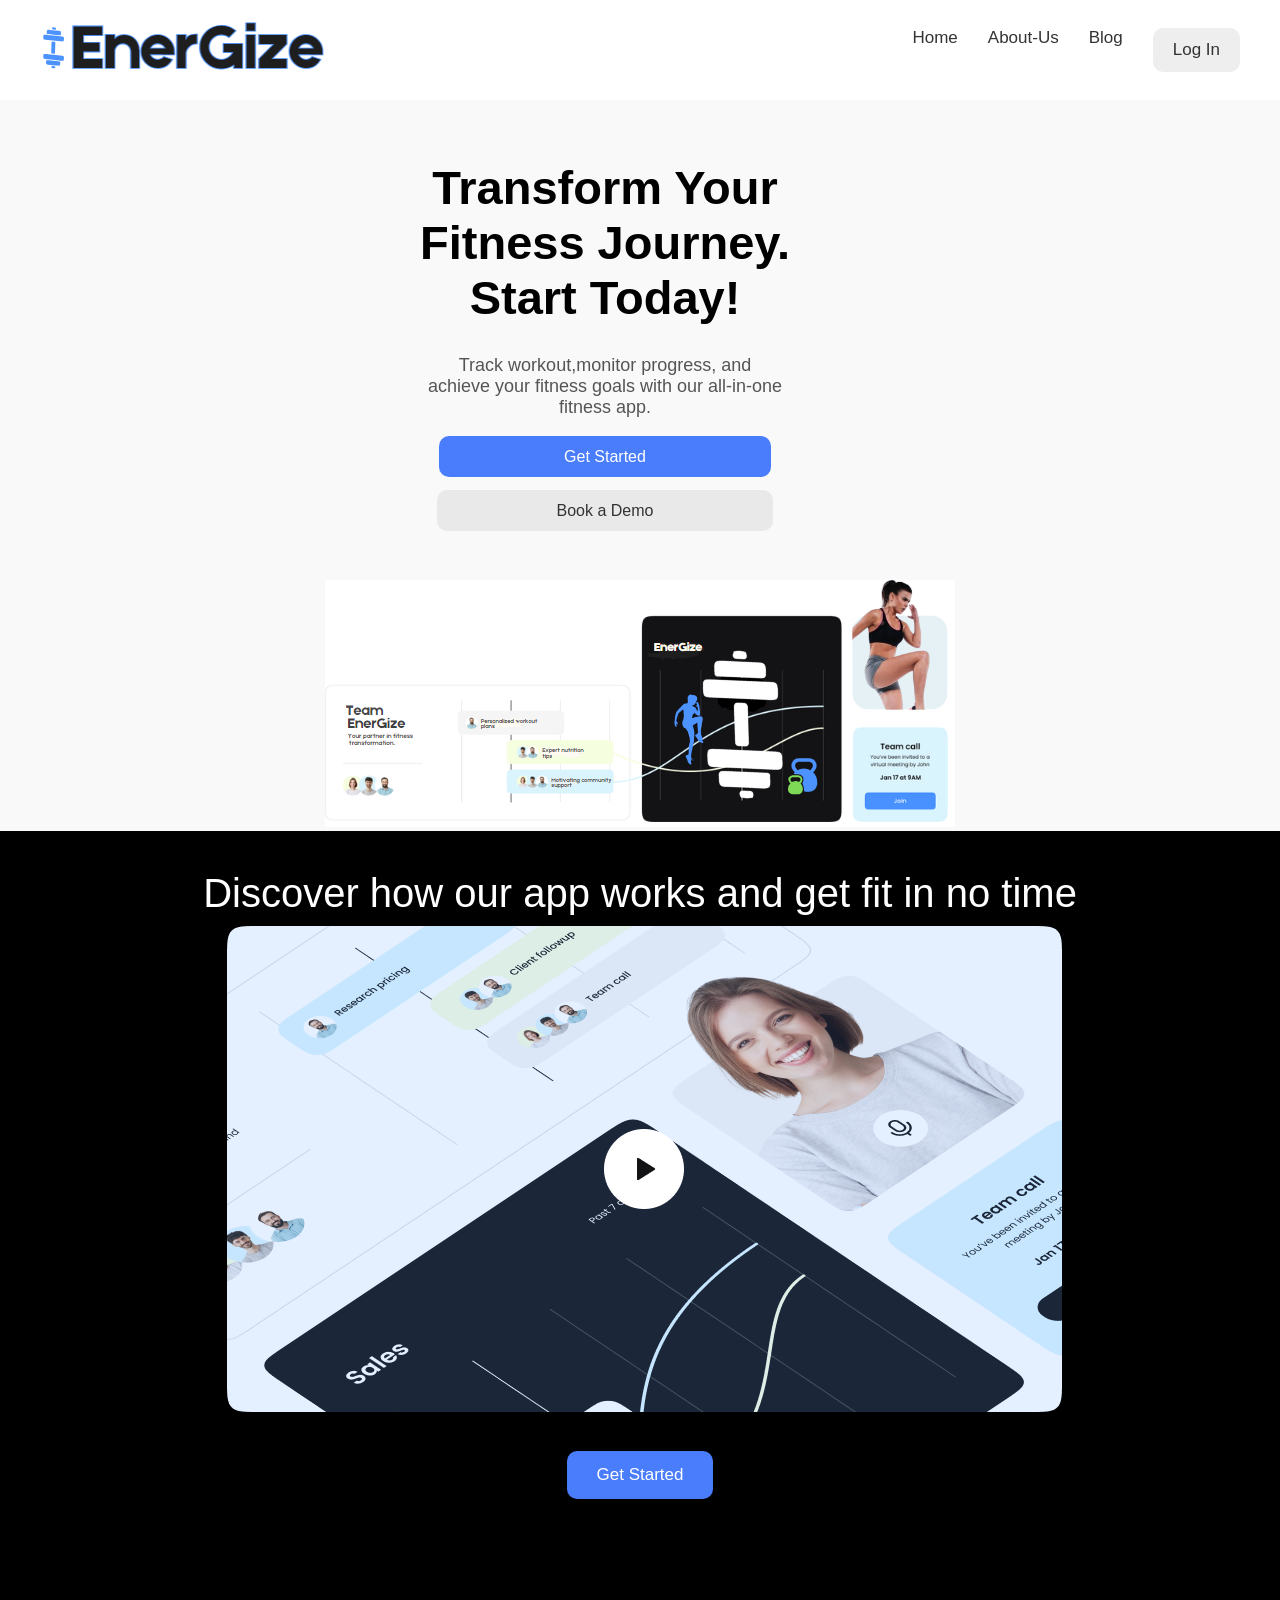
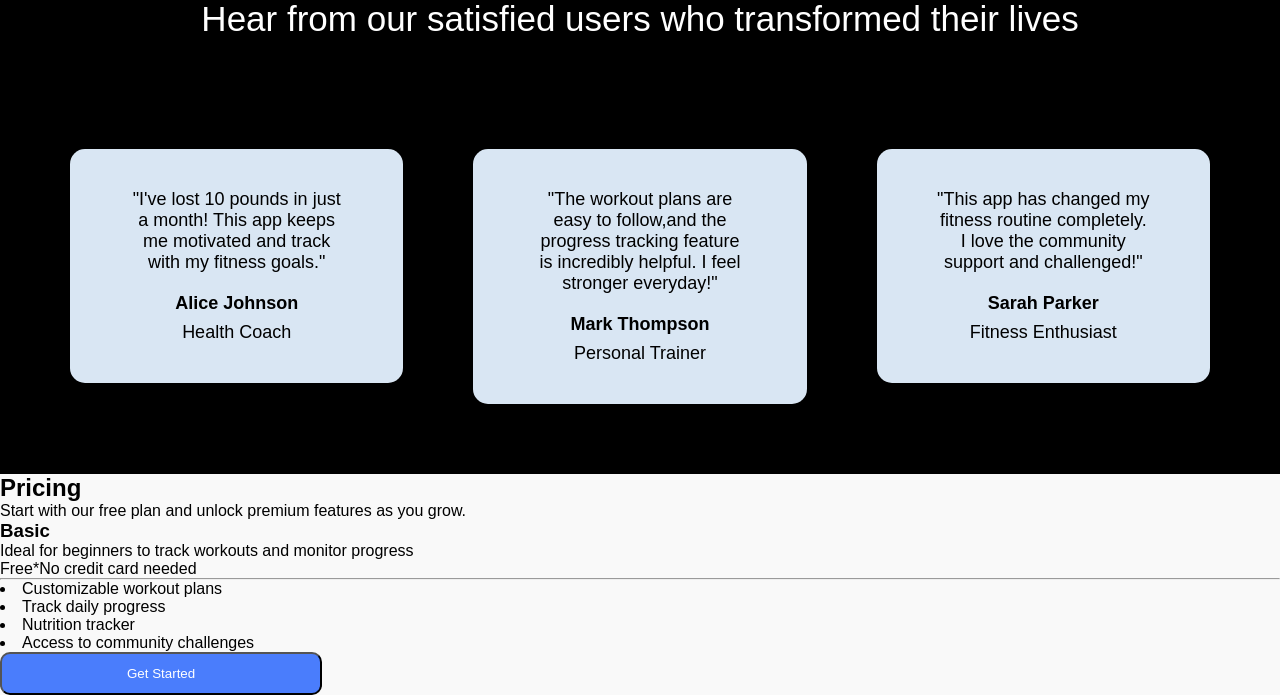
==== index.html @ 474f572c "first commit" ====
<!DOCTYPE html>
<html lang="en">
<head>
    <meta charset="UTF-8">
    <meta name="viewport" content="width=device-width, initial-scale=1.0">
    <title>Responsive Navbar</title>
    <link rel="stylesheet" href="index.css">
</head>
<body>
    <header class="Navbar">
        <div class="logo"><img src="img/logo (1).png" alt="img"></div>
        <nav class="nav-links" id="nav-links">
           <li><a href="#">Home</a></li>
          <li><a href="#">About-Us</a></li>
           <li><a href="#">Blog</a></li>

            <li><a href="#" class="login-btn">Log In</a></li>
        

        </nav>
        <div class="hamburger" id="hamburger">&#9776</div>
    </header>


    <!--hero-->
    <section class="hero">
        <div class="hero-text">
            <h1>Transform Your<br> Fitness Journey.<br>
            Start Today!</h1>
            <p>Track workout,monitor progress, and<br>
                 achieve your fitness goals with our all-in-one <br>
                fitness app.</p>
            <div class="button">
                <a href="#signup" class="btn-p">Get Started</a> 
            </div><br><br>
            <div class="button">
                <a href="#signup" class="btn-s">Book a Demo</a>
            </div>
        </div>
    </section>
<section class="img1">
    <img src="/img/hero-bg (1).png" alt="img">
</section>
<section class="get">
    <h2>Discover how our app works and get fit in no time</h2>.
    <img src="/img/video-preview (1).png" alt="img">
</section>
<section class="t">   
    <button class="btn" id="signup">Get Started</button>
</section>
<!---testimonies-->
<section class="testimonies">
<h2>Hear from our satisfied users who transformed their lives</h2>
<div class="container-test">
    <div class="test">
        <p>"I've lost 10 pounds in just a month! This app keeps me 
            motivated and track with my fitness goals."
        </p>
            <h4>Alice Johnson</h4>
           <p>Health Coach</p>
        
    </div>

    <div class="test">
        <p>"The workout plans are easy to follow,and the progress tracking feature is incredibly helpful.
            I feel stronger everyday!"
        </p>
    
            <h4>Mark Thompson</h4>
           <p> Personal Trainer</p>
    </div>

    <div class="test">
        <p>"This app has changed my fitness routine completely.  
            I love the community support and challenged!"
        </p>
        
            <h4>Sarah Parker</h4>
            <p>Fitness Enthusiast</p>
        
    </div>
</div>
</section>
<!---pricing-->
<section class="pricing">
    <h2>Pricing</h2>
    <p>Start with our free plan and unlock premium features as you grow.
        <div class="basic">
            <h3>Basic</h3>
            <p>Ideal for beginners to track workouts and monitor 
                progress
            </p>
            <p><span>Free</span>*No credit card needed</p>
            <hr>
           <li>Customizable workout plans</li>
           <li>Track daily progress</li>
           <li>Nutrition tracker</li>
           <li>Access to community challenges</li>
           <button class="btn-p" id="signup">Get Started</button>

        </div>
    </p>
</section>



































    <script>
        const hamburger = document.getElementById("hamburger");
        const navLinks = document.getElementById("nav-links");
        hamburger.addEventListener("click", () =>{
            navLinks.classList.toggle("active");

        });
    </script>
</body>
</html>
---- index.css ----
*{
    margin: 0;
    padding: 0;
    box-sizing: border-box;
    font-family: Arial, Helvetica, sans-serif;

}
body{
    background: #f9f9f9;
}
.Navbar{
    display: flex;
    justify-content: space-between;
    align-items: center;
    padding: 20px 40px;
    background: white;
    position: relative;
}

.logo{
    font-size: 20px;
    font-weight: bold;
    color: #1e4db7;
}

.nav-links{
    display: flex;
    gap: 30px;
    list-style: none;
}
.nav-links a{
    text-decoration: none;
    color: #333;
    font-size: 17px;
}

.login-btn{
    padding: 12px 20px;
    display: flex;
    gap: 8px;
    align-items: center;
    background: #eee;
    border-radius: 10px;
    cursor: pointer;
}
.hamburger{
    display: none;
    font-size: 30px;
    cursor: pointer;
    z-index: 2000;
}

/*hero*/
.hero{
    display: flex;
    text-align: center;
    padding: 60px 40px;
}
.hero-text{
    max-width: 100%;
    padding-left: 380px;
}
.hero-text h1{
    font-size: 47px;
    color: #000;
    margin-bottom: 30px;
}
.hero-text p{
    font-size: 18px;
    color: #555;
    margin-bottom: 30px;
}
.btn-p{
    background: #4a7dfc;
    color: #fff;
    align-items: center;
    padding: 12px 125px;
    border-radius: 10px;
    text-decoration: none;
}
.btn-s{
    background: #e9e9e9;
    padding: 12px 120px;
    border-radius: 10px;
    text-decoration: none;
    color: #333;
}
.img1{
    text-align: center;
}
.get{
    background: #000;
    text-align: center;
    padding: 40px 20px;
}
.get h2{
    color: #fff;
    font-size: 40px;
    font-weight: 100;
    margin-bottom: 10px;
}
.get img{
    border-radius: 12px;
}
.t{
    background: #000;
    text-align: center;
}
.btn{
   background: #4a7dfc;
    color: #fff;
    text-align: center;
    padding: 14px 30px;
    font-size: 17px;
    border-radius: 10px;
    margin-top: -5px;
    border: none;
    cursor: pointer;
    text-decoration: none; 
}
.testimonies{
    background: #000;
    color: #fff;
    text-align: center;
}
.testimonies h2{
    padding-top: 100px;
    font-size: 35px;
    font-weight: 100;
}
.container-test{
    padding: 50px;
    background: black;
    color: #fff;
    display: grid;
    gap: 30px;
    margin-top: 40px;
    align-items: start;
    grid-template-columns: repeat(auto-fit,minmax(250px, 1fr));

}
.test{
   background: #d9e6f3;
   color: #000;
   padding: 40px 60px;
   margin: 20px;
   border-radius: 15px;
   font-size: 18px;
}
.test h4{
    padding: 20px;
    padding-bottom: 8px;
}


@media(max-width: 768px){
    .hero{
        padding-left: 150px;
        text-align: center;
        gap: 30px;
    
    }
    .hero-text{
        text-align: center;
        padding-left: 8px;
    }
    .nav-links{
        position: fixed;
        top: 0;
        right: -100%;
        height: 100vh;
        width: 75%;
        background: #f9f9f9;
        flex-direction: column;
        align-items: center;
        padding-top: 120px;
        gap: 35px;
        box-shadow: -5px 0 15px rgba(0, 0, 0, .1);
        transition: .4s;
        z-index: 1500;
    }
    .button{
        align-items: center;
    }
    .nav-links.active{
        right: 0;
    }
    .hamburger{
        display: block;
        top: 20px;
        right: 25px;
    }
    .get img{
        max-width: 550px;
    }
}
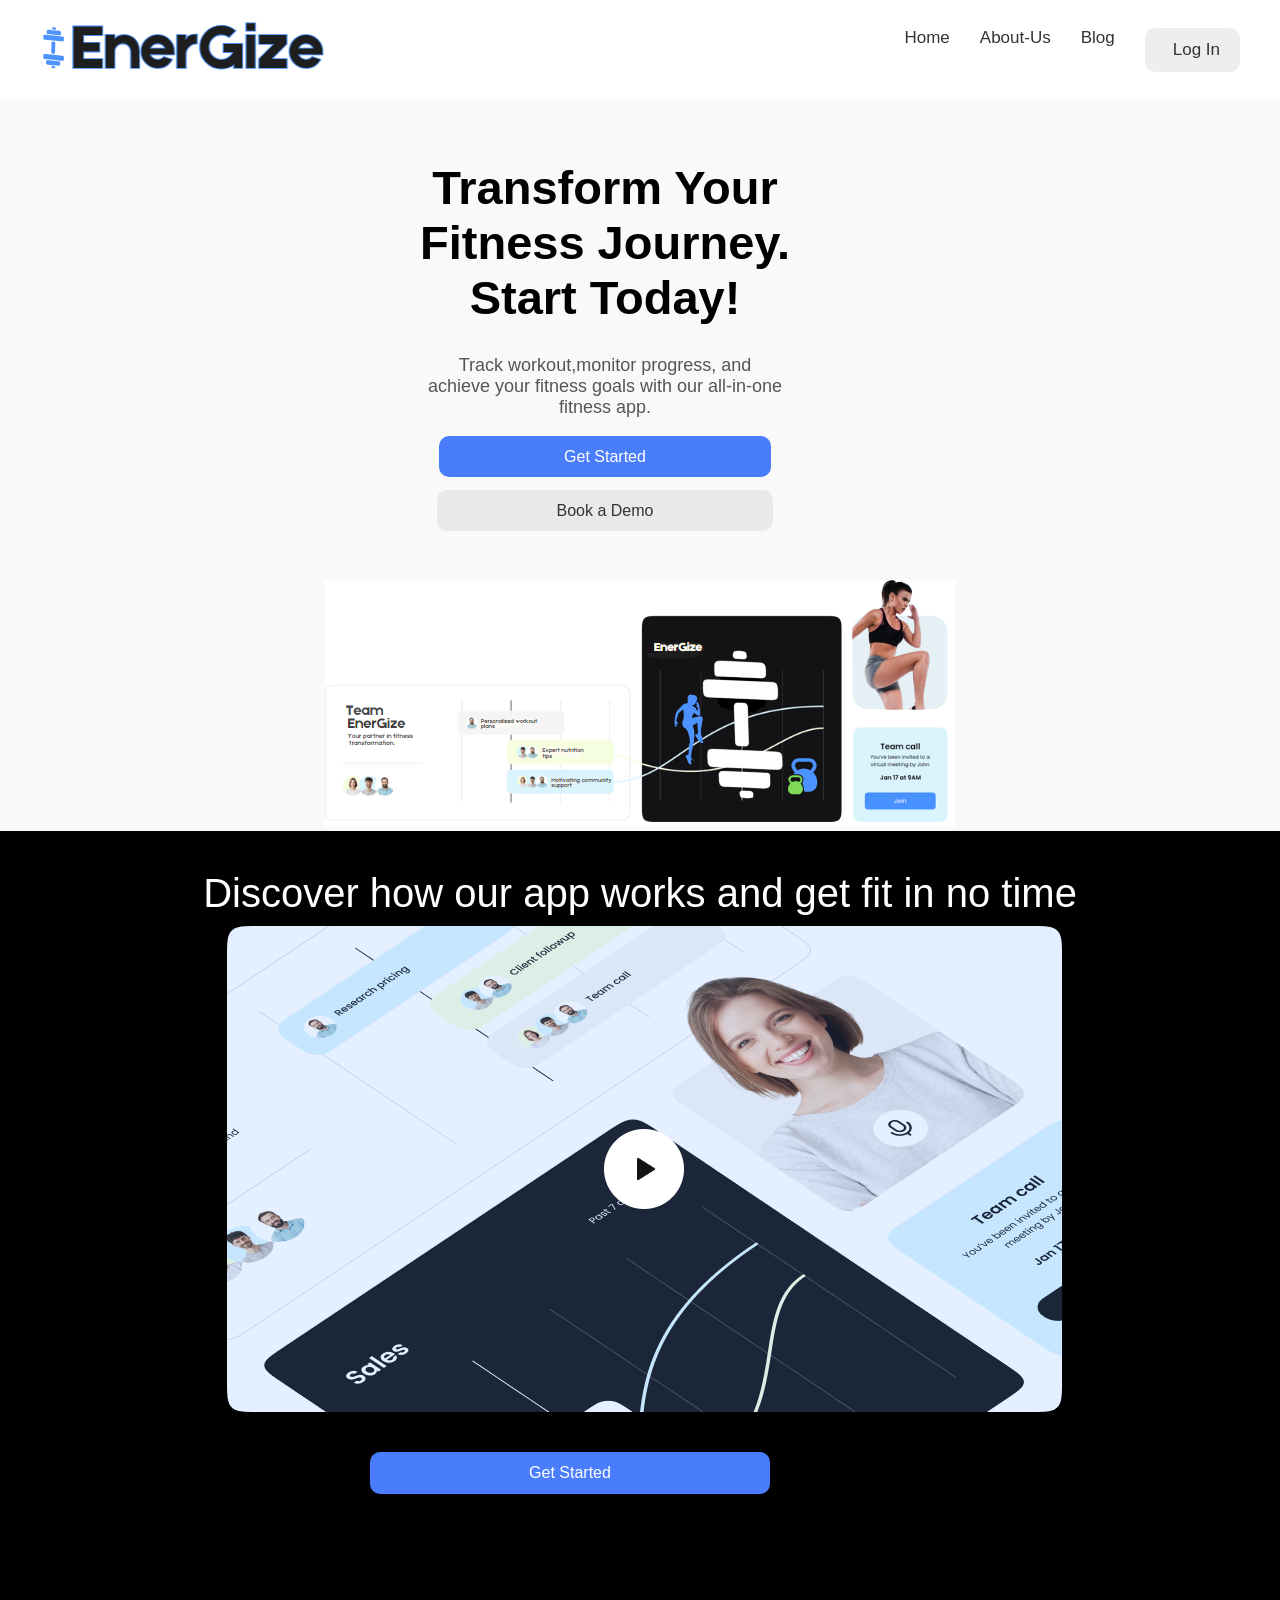
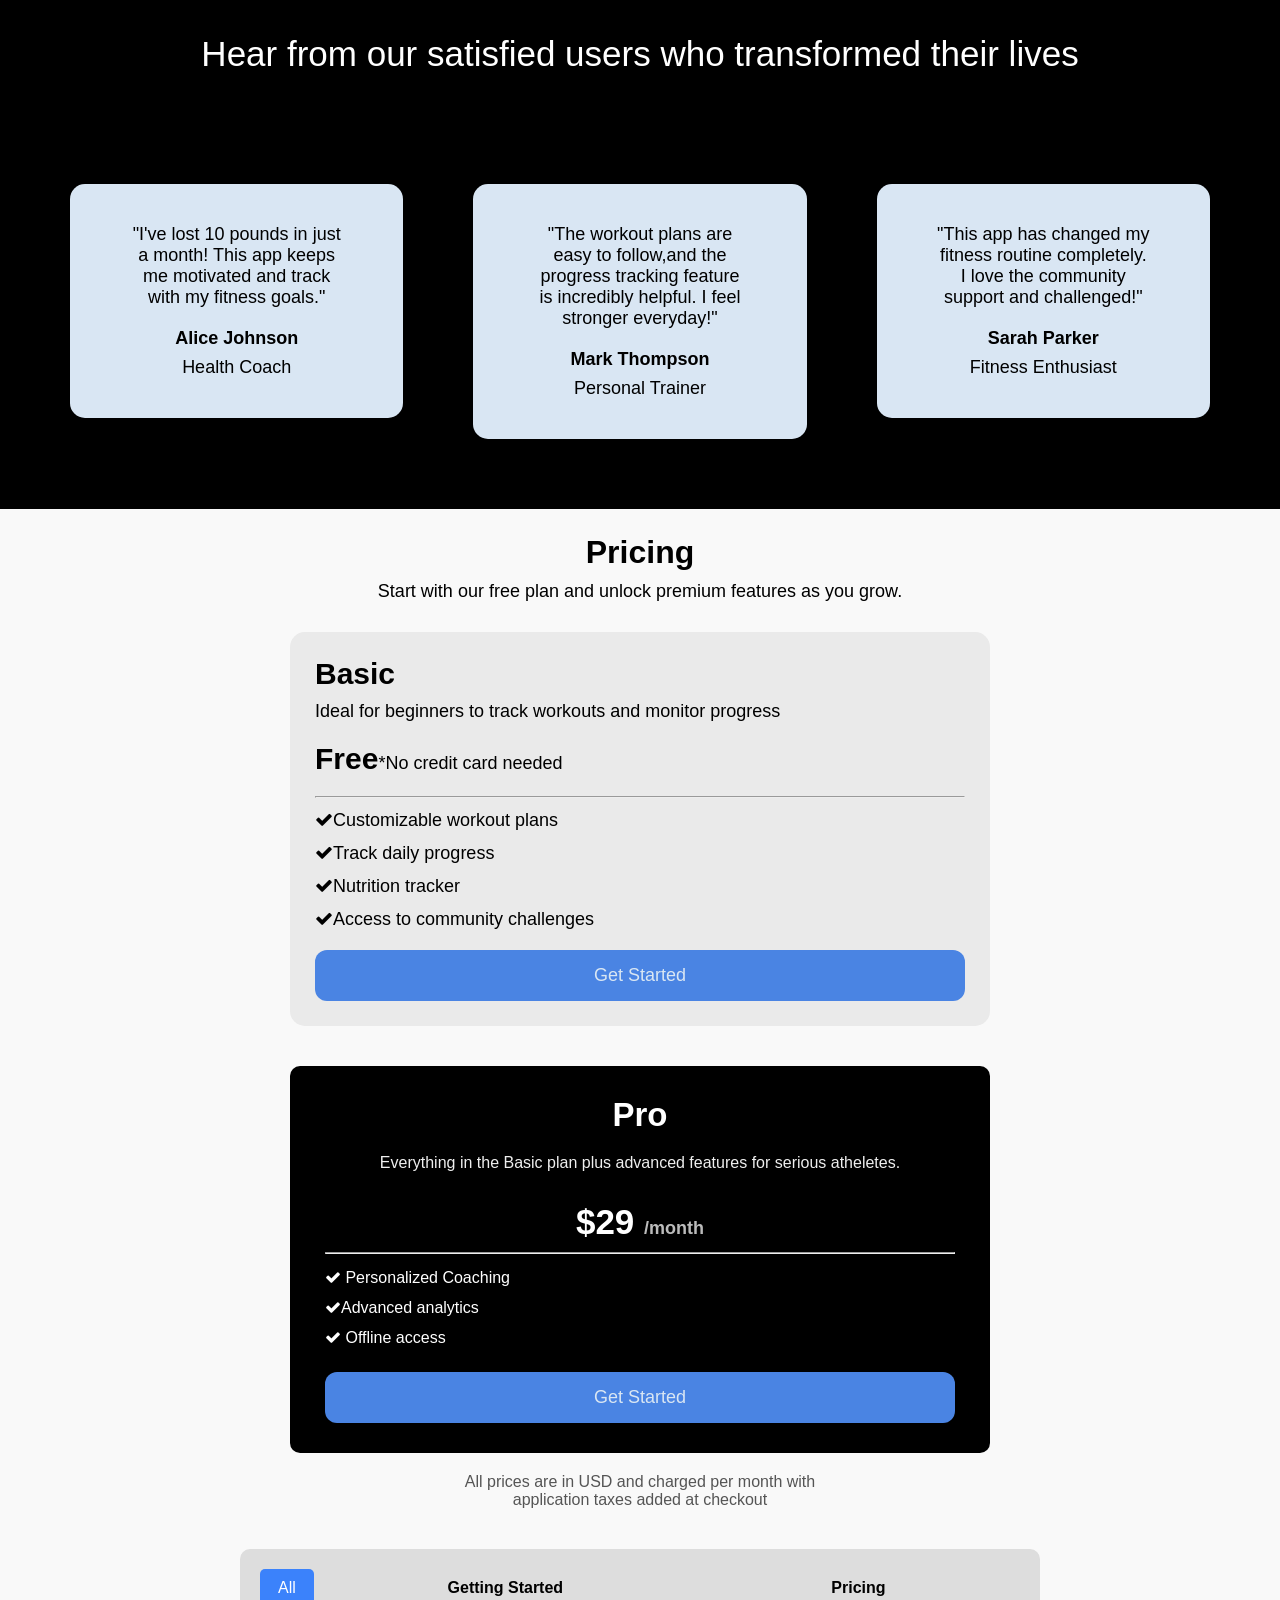
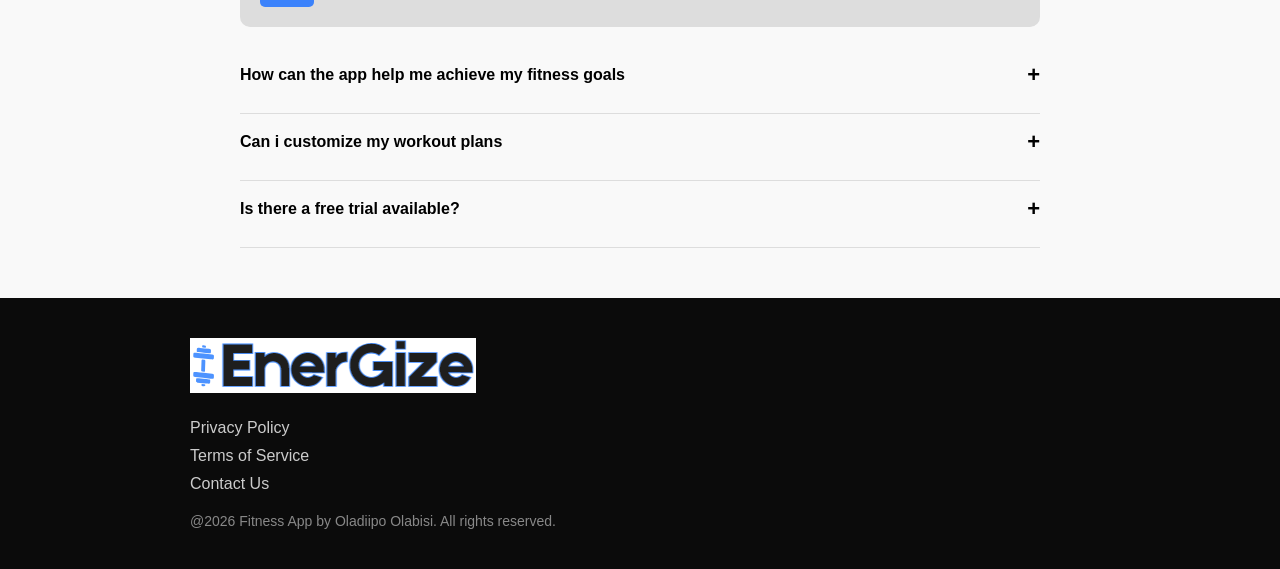
==== commit 6adcf6c2: "update code" ====
--- a/index.html
+++ b/index.html
@@ -5,6 +5,7 @@
     <meta name="viewport" content="width=device-width, initial-scale=1.0">
     <title>Responsive Navbar</title>
     <link rel="stylesheet" href="index.css">
+    <link rel="stylesheet" href="https://cdnjs.cloudflare.com/ajax/libs/font-awesome/4.7.0/css/font-awesome.min.css">
 </head>
 <body>
     <header class="Navbar">
@@ -14,7 +15,7 @@
           <li><a href="#">About-Us</a></li>
            <li><a href="#">Blog</a></li>
 
-            <li><a href="#" class="login-btn">Log In</a></li>
+            <li><a href="#" class="login-btn"><i class="fa far-user-tie"></i>Log In</a></li>
         
 
         </nav>
@@ -44,10 +45,13 @@
 <section class="get">
     <h2>Discover how our app works and get fit in no time</h2>.
     <img src="/img/video-preview (1).png" alt="img">
-</section>
-<section class="t">   
-    <button class="btn" id="signup">Get Started</button>
-</section>
+
+    <br><br><br>
+    <div class="bt" id="signup">Get Started</a> 
+    </div>
+</section>
+
+
 <!---testimonies-->
 <section class="testimonies">
 <h2>Hear from our satisfied users who transformed their lives</h2>
@@ -82,27 +86,122 @@
 </div>
 </section>
 <!---pricing-->
-<section class="pricing">
+<section class="pricing" id="signup">
     <h2>Pricing</h2>
-    <p>Start with our free plan and unlock premium features as you grow.
-        <div class="basic">
-            <h3>Basic</h3>
-            <p>Ideal for beginners to track workouts and monitor 
+    <p>Start with our free plan and unlock premium features as you grow.</p>
+
+        <div class="pricing-cards">
+            <div class="card">
+               <h3>Basic</h3>
+               <p>Ideal for beginners to track workouts and monitor 
                 progress
-            </p>
-            <p><span>Free</span>*No credit card needed</p>
-            <hr>
-           <li>Customizable workout plans</li>
-           <li>Track daily progress</li>
-           <li>Nutrition tracker</li>
-           <li>Access to community challenges</li>
-           <button class="btn-p" id="signup">Get Started</button>
-
-        </div>
+               </p>
+                <p class="pl"><span>Free</span>*No credit card needed</p>
+                <hr>
+        
+               <ul class="feat">
+                 <li><i class="fa fa-check" aria-hidden="true"></i>Customizable workout plans</li>
+                 <li><i class="fa fa-check" aria-hidden="true"></i>Track daily progress</li>
+                 <li><i class="fa fa-check" aria-hidden="true"></i>Nutrition tracker</li>
+                  <li><i class="fa fa-check" aria-hidden="true"></i>Access to community challenges</li>
+                </ul>
+                <button class="btn">Get Started</button>
+            
+        </div>
+
+</section>
+
+<!--pricing-->
+<section class="p">
+    <div class="pc">
+        <h2 class="plan">Pro</h2>
+        <p class="description">
+            Everything in the Basic plan plus advanced features for serious atheletes.
+        </p>
+        <h3 class="price">$29 <span>/month</span></h3>
+        <hr>
+        <p class="feature-title">
+            <ul class="fe">
+                <li><i class="fa fa-check" aria-hidden="true"></i> Personalized Coaching</li>
+                <li><i class="fa fa-check" aria-hidden="true"></i>Advanced analytics </li>
+                <li><i class="fa fa-check" aria-hidden="true"></i> Offline access</li>
+            </ul>
+            <button class="btn"onclick="scrollToSection()" id="signup">Get Started</button>
+        </p>
+    </div>
+    <p class="note">
+        All prices are in USD and charged per month with application taxes added at checkout
     </p>
 </section>
 
 
+<!--faq-->
+
+    <div class="faq-c">
+
+        <div class="faq-tab">
+          <div class="tab-active">All</div>
+          <div class="tab">Getting Started</div>
+          <div class="tab">Pricing</div>
+        </div>
+
+        <div class="faq-item">
+            <div class="faq-question">
+                <span>How can the app help me achieve my fitness goals</span>
+                <span class="icon">+</span>
+            </div>
+
+            <div class="faq-answer">
+                <p>Our fitness App provides personalized workout plans,progress tracking,
+                    and expert guidance to help you reach your fitness goals faster.
+                </p>
+            </div>
+        </div>
+
+
+        <div class="faq-item">
+            <div class="faq-question">
+                <span>Can i customize my workout plans</span>
+                <span class="icon">+</span>
+            </div>
+
+            <div class="faq-answer">
+                <p>Yes,you can fully customize your workout plans based 
+                    on your fitness level,goals,and available equipment.
+                </p>
+            </div>
+        </div>
+
+
+        <div class="faq-item">
+            <div class="faq-question">
+                <span>Is there a free trial available?</span>
+                <span class="icon">+</span>
+            </div>
+
+            <div class="faq-answer">
+                <p>Yes,we offer a 7-day free trial so you can explore all premium
+                    features before subscribing.
+                </p>
+            </div>
+        </div>
+
+
+    </div>
+
+
+    <!--footer-->
+    <footer class="footer">
+        <div class="footer-c">
+            <div class="footer-logo"><img src="/img/logo (1).png" alt="img"></div>
+            <ul class="footer-links">
+                <li><a href="#">Privacy Policy</a></li>
+                <li><a href="#">Terms of Service</a></li>
+                <li><a href="#">Contact Us</a></li>
+            </ul>
+            <div class="footer-bottom">@2026 Fitness App by Oladiipo Olabisi. All rights reserved.</div>
+        </div>
+    </footer>
 
 
 
@@ -137,12 +236,53 @@
 
 
     <script>
+
         const hamburger = document.getElementById("hamburger");
         const navLinks = document.getElementById("nav-links");
         hamburger.addEventListener("click", () =>{
             navLinks.classList.toggle("active");
 
         });
+
+        const faqItems = document.querySelectorAll(".faq-item");
+        faqItems.forEach(item => {
+            const question =
+            item.querySelector(".faq-question");
+            const answer =
+            item.querySelector(".faq-answer");
+             const icon = item.querySelector(".icon");
+
+           question.addEventListener("click", () => {
+
+                faqItems.forEach(i => {
+                    if (i !== item) {
+
+                 i.querySelector(".faq-answer").style.maxHeight = null;
+
+                 i.querySelector(".icon").textContent = "+";
+
+                    }
+                });
+                    
+
+                if (answer.style.maxHeight) {
+                    answer.style.maxHeight = null;
+                    icon.textContent = "+";
+                } else {
+                    answer.style.maxHeight =
+                    answer.scrollHeight + "px";
+                    icon.textContent = "_";
+                }
+        });
+    });
+
+    function scrollToSection(){
+        window.srollTo({
+            top: document.body.scrollHeight,
+            behaviour: "smooth"
+        });
+    }
+
     </script>
 </body>
 </html>
--- a/index.css
+++ b/index.css
@@ -106,17 +106,15 @@
     background: #000;
     text-align: center;
 }
-.btn{
+.bt{
    background: #4a7dfc;
     color: #fff;
-    text-align: center;
-    padding: 14px 30px;
-    font-size: 17px;
-    border-radius: 10px;
-    margin-top: -5px;
-    border: none;
-    cursor: pointer;
-    text-decoration: none; 
+    align-items: center;
+    padding: 12px 40px;
+    margin-left: 350px;
+    max-width: 400px;
+    border-radius: 10px;
+    text-decoration: none;
 }
 .testimonies{
     background: #000;
@@ -152,13 +150,243 @@
     padding-bottom: 8px;
 }
 
-
+/*pricing*/
+
+.pricing{
+   max-width: 700px;
+   margin: auto;
+   text-align: center;
+}
+.pricing h2{
+    margin-top: 25px;
+    font-size: 32px;
+    padding-bottom: 10px;
+}
+.pricing p{
+    font-size: 18px;
+    margin-bottom: 30px;
+    color: #000;
+}
+.pricing-cards{
+    display: grid;
+    grid-template-columns: 1fr;
+    gap: 20px;
+}
+.card{
+    background: #eaeaea;
+    padding: 25px;
+    border-radius: 15px;
+    text-align: left;
+}
+.card h3{
+    font-size: 30px;
+    margin-bottom: 10px;
+
+}
+.card p{
+    font-size: 18px;
+    margin-bottom: 20px;
+}
+.card .pl{
+    font-size: 18px;
+    
+}
+.card span{
+    color: #000;
+    font-size: 30px;
+    font-weight: bold;
+}
+.feat{
+    list-style: none;
+    margin-bottom: 20px;
+}
+.feat li{
+    margin: 12px 0;
+    font-size: 18px;
+}
+
+.btn:hover{
+    background: #357abd;
+}
+/*ptag*/
+.p{
+    padding: 40px 20px;
+    text-align: center;
+    max-width: 100%;
+
+}
+.pc{
+    background: #000;
+    color: #fff;
+    max-width: 700px;
+    margin: auto;
+    padding: 30px 35px;
+    border-radius: 10px;
+
+}
+.plan{
+    font-size: 33px;
+    margin-bottom: 16px;
+}
+.description{
+    color: #efefef;
+    line-height: 1.6;
+    margin-bottom: 26px;
+}
+.price{
+    font-size: 35px;
+    margin-bottom: 10px;
+}
+.price span{
+    font-size: 18px;
+    color: #bbb;
+}
+hr{
+    border: .5solid #444;
+}
+.feature-title{
+    margin-bottom: 15px;
+    color: #ddd;
+} 
+.fe{
+    list-style: none;
+    padding: 0;
+    text-align: left;
+    margin-bottom: 25px;
+}
+.fe li{
+    margin: 12px 0;
+    font-size: 16px;
+}
+.btn{
+    width: 100%;
+    padding: 15px;
+    border: none;
+    border-radius: 12px;
+    background: #4a84e3;
+    color: #d9e6f3;
+    font-size: 18px;
+    cursor: pointer;
+}
+.btn:hover{
+    background: #3a6fca;
+}
+.note{
+    margin-top: 20px;
+    color: #555;
+    max-width: 400px;
+    margin-left: auto;
+    margin-right: auto;
+}
+/*faq*/
+
+.faq-c{
+    max-width: 800px;
+    margin: auto;
+}
+.faq-tab{
+    display: flex;
+    margin-bottom: 20px;
+    background: #ddd;
+    padding: 5px;
+    border-radius: 10px;
+}
+.tab{
+    flex: 1;
+    padding: 10px 18px;
+    margin: 15px;
+    text-align: center;
+    border-radius: 8px;
+    font-weight: 600;
+    cursor: pointer;
+}
+.tab-active{
+    background: #3b82fb;
+    color: #fff;
+    margin: 15px;
+    padding: 10px 18px;
+    border-radius: 5px;
+    border: none;
+}
+.faq-item{
+    border-bottom: 1px solid #ddd;
+    padding: 15px 0;
+}
+.faq-question{
+    display: flex;
+    justify-content: space-between;
+    align-items: center;
+    font-weight: 600;
+    font-size: 16px;
+    cursor: pointer;
+}
+
+.icon{
+    font-size: 22px;
+    font-weight: bold;
+    transition: .3s;
+}
+.faq-answer{
+    max-height: 0;
+    overflow: hidden;
+    transition: max-height 0.4s ease;
+    color: #555;
+    font-size: 14px;
+    margin-top: 10px;
+}
+.faq-answer p{
+    margin-top: 10px;
+    color: #555;
+}
+.faq-item .active .icon{
+    transform: rotate(45deg);
+}
+.footer{
+    background: #0b0b0b;
+    color: #ccc;
+    padding: 40px 20px;
+    margin-top: 50px;
+}
+.footer-c{
+    max-width: 900px;
+    margin: auto;
+}
+.footer-logo{
+    font-size: 24px;
+    font-weight: bold;
+    color: #4a90e2;
+    margin-bottom: 20px;
+}
+.footer-links{
+    list-style: none;
+}
+.footer-links li{
+    margin: 10px 0;
+}
+.footer-links a{
+    text-decoration: none;
+    color: #ccc;
+    transition: .3s;
+}
+.footer-links a:hover{
+    color: #4a90e2;
+}
+.footer-bottom{
+    margin-top: 20px;
+    font-size: 14px;
+    color: #888;
+}
 @media(max-width: 768px){
     .hero{
         padding-left: 150px;
         text-align: center;
         gap: 30px;
     
+    }
+    .bt{
+        margin-left: 3px;
+        align-items: center;
+        text-align: center;
     }
     .hero-text{
         text-align: center;
@@ -193,4 +421,34 @@
     .get img{
         max-width: 550px;
     }
+    .basic li{
+        align-items: start;
+        text-align: center;
+    }
+    .plan{
+        font-size: 30px;
+    }
+    .price{
+        font-size: 32px;
+    }
+    .btn{
+        font-size: 16px;
+    }
+    .basic{
+        margin-left: 30px;
+        text-align: center;
+    }
+    .list li{
+        text-align: center;
+        align-items: start;
+    }
+    .faq-question{
+        font-size: 16px;
+    }
+    .icon{
+        font-size: 20px;
+    }
+    .footer-logo{
+        font-size: 20px;
+    }
 }
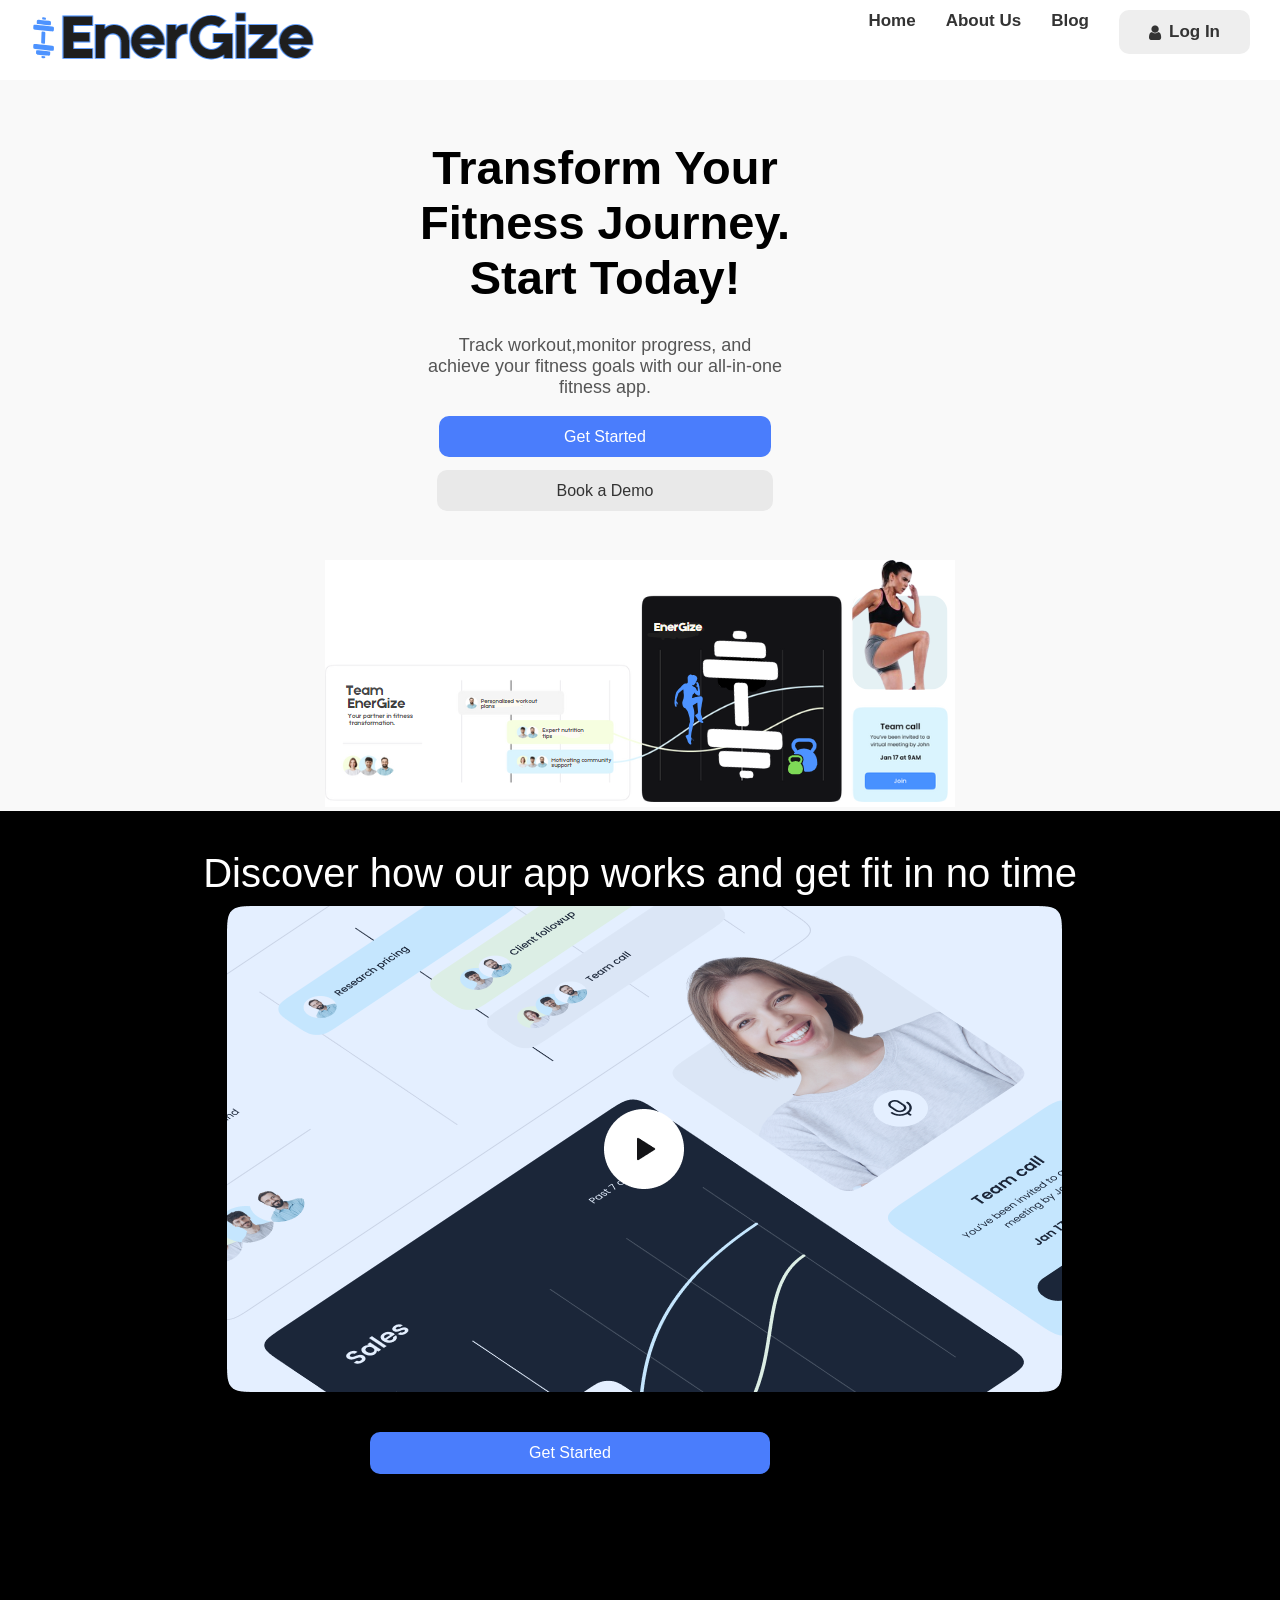
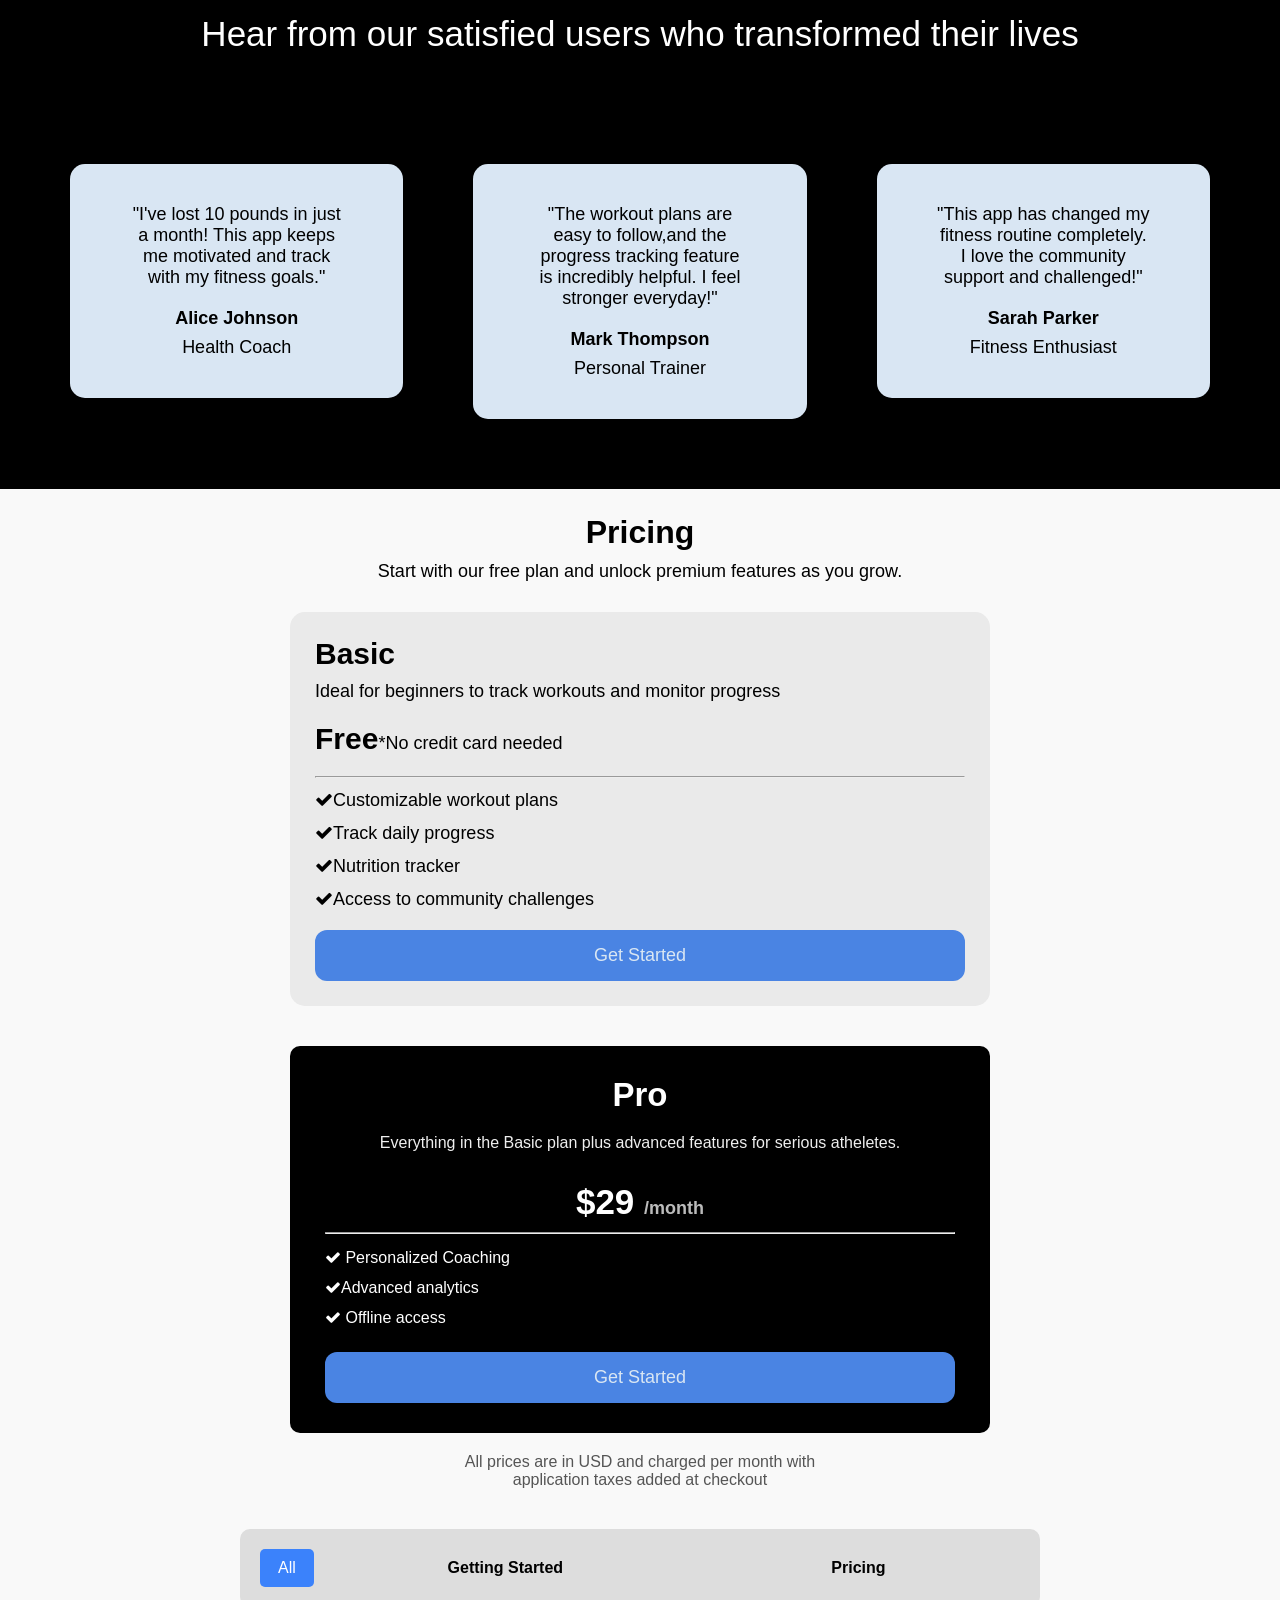
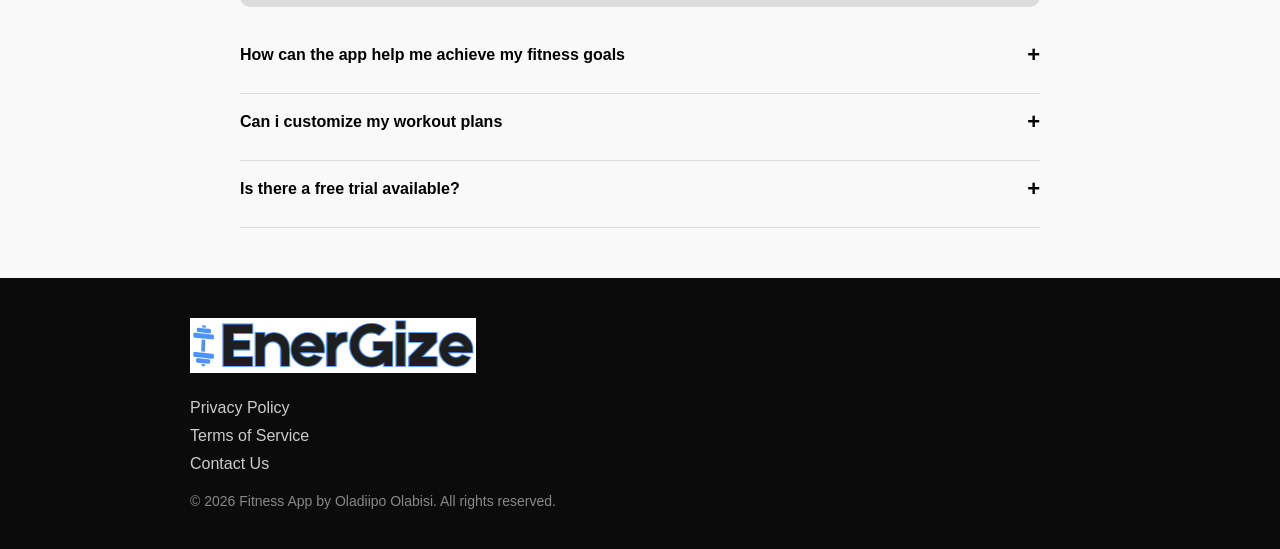
==== commit 926d9781: "update code" ====
--- a/index.html
+++ b/index.html
@@ -12,10 +12,10 @@
         <div class="logo"><img src="img/logo (1).png" alt="img"></div>
         <nav class="nav-links" id="nav-links">
            <li><a href="#">Home</a></li>
-          <li><a href="#">About-Us</a></li>
+          <li><a href="#">About Us</a></li>
            <li><a href="#">Blog</a></li>
 
-            <li><a href="#" class="login-btn"><i class="fa far-user-tie"></i>Log In</a></li>
+            <li><a href="#" class="login-btn"><i class="fa fa-user"></i>Log In</a></li>
         
 
         </nav>
@@ -35,7 +35,7 @@
                 <a href="#signup" class="btn-p">Get Started</a> 
             </div><br><br>
             <div class="button">
-                <a href="#signup" class="btn-s">Book a Demo</a>
+                <a href="#signup" class="btn-s"><i class="fa fa-dumbbell"></i>Book a Demo</a>
             </div>
         </div>
     </section>
@@ -199,7 +199,7 @@
                 <li><a href="#">Terms of Service</a></li>
                 <li><a href="#">Contact Us</a></li>
             </ul>
-            <div class="footer-bottom">@2026 Fitness App by Oladiipo Olabisi. All rights reserved.</div>
+            <div class="footer-bottom">&copy 2026 Fitness App by Oladiipo Olabisi. All rights reserved.</div>
         </div>
     </footer>
 
--- a/index.css
+++ b/index.css
@@ -11,10 +11,12 @@
 .Navbar{
     display: flex;
     justify-content: space-between;
-    align-items: center;
-    padding: 20px 40px;
+    align-items: flex-start;
+    padding: 10px 30px;
     background: white;
     position: relative;
+    font-size: 18px;
+    font-weight: bold;
 }
 
 .logo{
@@ -33,9 +35,14 @@
     color: #333;
     font-size: 17px;
 }
+.nav-links a:hover{
+    color: #4a7dfc;
+    background: skyblue;
+    padding: 10px 50px;
+}
 
 .login-btn{
-    padding: 12px 20px;
+    padding: 12px 30px;
     display: flex;
     gap: 8px;
     align-items: center;
@@ -290,6 +297,9 @@
     background: #ddd;
     padding: 5px;
     border-radius: 10px;
+}
+.faq-tab:hover{
+    background: skyblue;
 }
 .tab{
     flex: 1;
